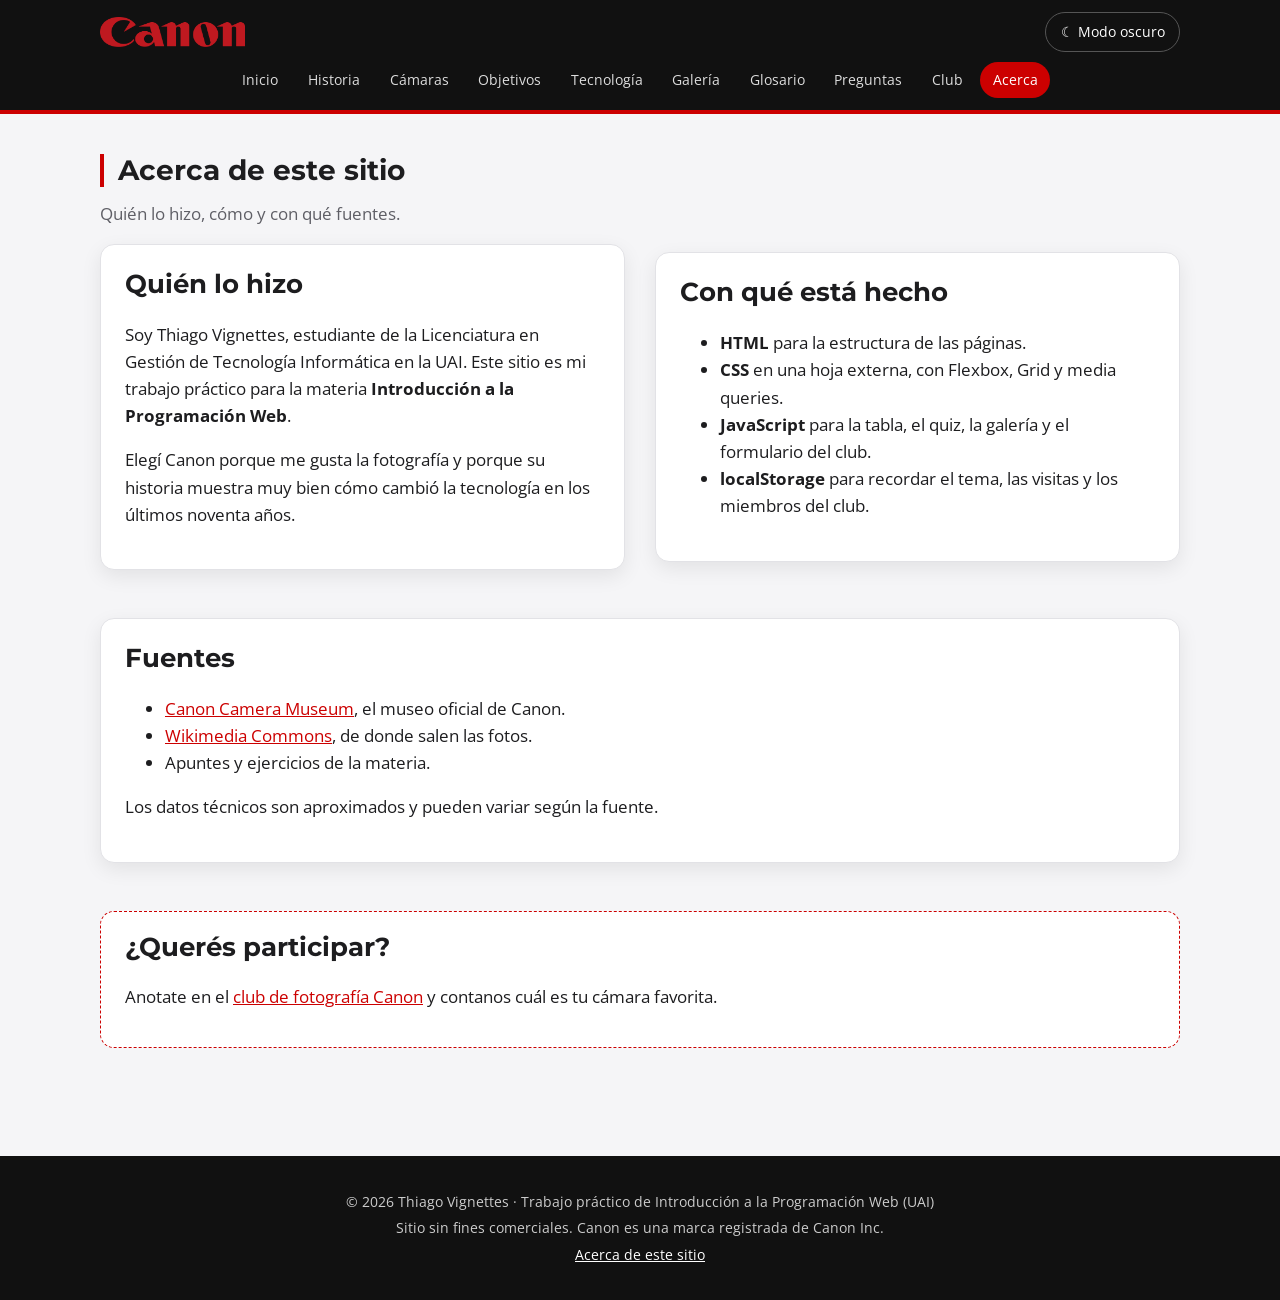
==== HTML/acerca.html @ 0d323bdb "Aplicar los considerandos: 10 páginas, metadatos, favicon y accesibilidad Co-Authored-By: Claude Opu" ====
<!DOCTYPE html>
<html lang="es">
<head>
    <!-- Metadatos -->
    <meta charset="UTF-8">
    <meta name="viewport" content="width=device-width, initial-scale=1.0">
    <meta name="author" content="Thiago Vignettes">
    <meta name="description" content="Quién hizo este sitio, con qué tecnologías y de dónde salió la información.">
    <meta name="keywords" content="Canon, cámaras, fotografía, EOS, historia de Canon, réflex, mirrorless">
    <meta name="robots" content="index, follow">
    <meta name="googlebot" content="index, follow">
    <meta http-equiv="X-UA-Compatible" content="IE=edge">
    <meta name="rating" content="general">
    <meta name="application-name" content="Canon, historia de una marca">
    <meta name="theme-color" content="#cc0000">
    <meta property="og:title" content="Canon — Acerca de este sitio">
    <meta property="og:description" content="Quién hizo este sitio, con qué tecnologías y de dónde salió la información.">
    <meta property="og:image" content="https://thiagovignettes.github.io/Canon/img/kwanon.jpg">
    <meta property="og:url" content="https://thiagovignettes.github.io/Canon/HTML/acerca.html">
    <meta name="twitter:card" content="summary_large_image">
    <meta name="twitter:title" content="Canon — Acerca de este sitio">
    <meta name="twitter:description" content="Quién hizo este sitio, con qué tecnologías y de dónde salió la información.">
    <meta name="twitter:image" content="https://thiagovignettes.github.io/Canon/img/kwanon.jpg">
    <title>Canon — Acerca de este sitio</title>
    <link rel="icon" type="image/png" href="../img/favicon.png">
    <link rel="preconnect" href="https://fonts.googleapis.com">
    <link rel="preconnect" href="https://fonts.gstatic.com" crossorigin>
    <link rel="stylesheet" href="https://fonts.googleapis.com/css2?family=Montserrat:wght@600;800&amp;family=Open+Sans:wght@400;600;700&amp;display=swap">
    <link rel="stylesheet" href="../CSS/estilos.min.css">
    <script src="../JS/comun.js" defer></script>
</head>
<body>

    <a class="saltar" href="#contenido" title="Saltar al contenido principal">Saltar al contenido</a>

    <!-- Encabezado y menú -->
    <header id="encabezado">
        <div class="barra">
            <a class="marca" href="../index.html" title="Ir a la página de inicio"><img src="../img/logo-canon.png" alt="Logo de Canon" width="150" height="32"></a>
            <button id="btn-tema" type="button">☾ Modo oscuro</button>
            <nav aria-label="Menú principal">
                <a href="../index.html" title="Ir a la página de inicio">Inicio</a>
                <a href="historia.html" title="Línea de tiempo de Canon">Historia</a>
                <a href="camaras.html" title="Tabla de cámaras emblemáticas">Cámaras</a>
                <a href="objetivos.html" title="Monturas y objetivos de Canon">Objetivos</a>
                <a href="tecnologia.html" title="Tecnologías que desarrolló Canon">Tecnología</a>
                <a href="galeria.html" title="Fotos, gráficos y video">Galería</a>
                <a href="glosario.html" title="Términos de fotografía">Glosario</a>
                <a href="preguntas-frecuentes.html" title="Preguntas frecuentes">Preguntas</a>
                <a href="club.html" title="Anotate en el club de fotografía">Club</a>
                <a class="activo" aria-current="page" href="acerca.html" title="Quién hizo este sitio">Acerca</a>
            </nav>
        </div>
    </header>

    <!-- Contenido -->
    <main id="contenido">
        <h1 class="titulo-seccion">Acerca de este sitio</h1>
        <p class="subtitulo">Quién lo hizo, cómo y con qué fuentes.</p>

        <div class="dos-columnas bloque">
            <article class="tarjeta">
                <h2>Quién lo hizo</h2>
                <p>
                    Soy Thiago Vignettes, estudiante de la Licenciatura en Gestión de Tecnología
                    Informática en la UAI. Este sitio es mi trabajo práctico para la materia
                    <strong>Introducción a la Programación Web</strong>.
                </p>
                <p>
                    Elegí Canon porque me gusta la fotografía y porque su historia muestra muy
                    bien cómo cambió la tecnología en los últimos noventa años.
                </p>
            </article>

            <article class="tarjeta">
                <h2>Con qué está hecho</h2>
                <ul>
                    <li><strong>HTML</strong> para la estructura de las páginas.</li>
                    <li><strong>CSS</strong> en una hoja externa, con Flexbox, Grid y media queries.</li>
                    <li><strong>JavaScript</strong> para la tabla, el quiz, la galería y el formulario del club.</li>
                    <li><strong>localStorage</strong> para recordar el tema, las visitas y los miembros del club.</li>
                </ul>
            </article>
        </div>

        <section class="tarjeta">
            <h2>Fuentes</h2>
            <ul>
                <li><a href="https://global.canon/en/c-museum/" target="_blank" rel="noopener" title="Museo oficial de cámaras Canon (se abre en otra pestaña)">Canon Camera Museum</a>, el museo oficial de Canon.</li>
                <li><a href="https://commons.wikimedia.org/" target="_blank" rel="noopener" title="Banco de imágenes libres (se abre en otra pestaña)">Wikimedia Commons</a>, de donde salen las fotos.</li>
                <li>Apuntes y ejercicios de la materia.</li>
            </ul>
            <p>Los datos técnicos son aproximados y pueden variar según la fuente.</p>
        </section>

        <section class="dato">
            <h2>¿Querés participar?</h2>
            <p>Anotate en el <a href="club.html" title="Club de fotografía">club de fotografía Canon</a> y contanos cuál es tu cámara favorita.</p>
        </section>
    </main>

    <!-- Pie de página -->
    <footer>
        <p>© 2026 Thiago Vignettes · Trabajo práctico de Introducción a la Programación Web (UAI)</p>
        <p>Sitio sin fines comerciales. Canon es una marca registrada de Canon Inc.</p>
        <p><a href="acerca.html" title="Quién hizo este sitio y fuentes usadas">Acerca de este sitio</a></p>
    </footer>

</body>
</html>
---- CSS/estilos.min.css ----
:root{--rojo:#cc0000;--rojo-oscuro:#9e0000;--tinta:#1d1d1f;--gris:#5f5f66;--linea:#e2e2e6;--fondo:#f5f5f7;--tarjeta:#ffffff;--sombra:0 0.4rem 1.25rem rgba(0,0,0,0.08);--radio:0.875rem}body.oscuro{--tinta:#f2f2f2;--gris:#b4b4ba;--linea:#34343a;--fondo:#121214;--tarjeta:#1e1e22;--sombra:0 0.4rem 1.25rem rgba(0,0,0,0.45)}*{box-sizing:border-box}html{scroll-behavior:smooth}body{margin:0;font-family:"Open Sans",Arial,sans-serif;font-size:1.0625rem;line-height:1.6;color:var(--tinta);background-color:var(--fondo);transition:background-color 0.4s ease,color 0.4s ease}h1,h2,h3{margin-top:0;font-family:"Montserrat",Arial,sans-serif;line-height:1.2}a{color:var(--rojo)}body.oscuro a{color:#ff6b6b}img{max-width:100%}:focus-visible{outline:0.19rem solid #1a73e8;outline-offset:0.15rem}.saltar{position:absolute;left:1rem;top:-4rem;z-index:100;padding:0.6rem 1rem;border-radius:0.5rem;background-color:#ffffff;color:#111111;font-weight:700}.saltar:focus{top:1rem}#encabezado{position:sticky;top:0;z-index:10;background-color:#111111;border-bottom:0.25rem solid var(--rojo)}.barra{display:flex;align-items:center;justify-content:space-between;flex-wrap:wrap;gap:0.6rem;max-width:70rem;margin:0 auto;padding:0.75rem 1.25rem}.marca img{display:block;width:auto;height:1.9rem}nav{display:flex;flex-wrap:wrap;justify-content:center;gap:0.25rem;width:100%;order:3}nav a{padding:0.4rem 0.8rem;border-radius:1.25rem;text-decoration:none;font-size:0.9rem;transition:background-color 0.2s ease,color 0.2s ease}#encabezado nav a{color:#dddddd}#encabezado nav a:hover{background-color:#2a2a2a;color:#ffffff}#encabezado nav a.activo{background-color:var(--rojo);color:#ffffff}#btn-tema{padding:0.5rem 0.9rem;border:1px solid #555555;border-radius:1.25rem;background-color:transparent;color:#ffffff;font:inherit;font-size:0.875rem;cursor:pointer;transition:background-color 0.2s ease}#btn-tema:hover{background-color:#2a2a2a}.portada{padding:5rem 1.25rem 4.4rem;text-align:center;color:#ffffff;background-color:#111111;background-image:linear-gradient(135deg,rgba(204,0,0,0.9),rgba(17,17,17,0.95))}.portada h1{margin-bottom:0.6rem;font-size:3.4rem}.portada p{max-width:40rem;margin:0 auto;color:#ffffff;font-size:1.25rem}.portada .saludo{display:inline-block;margin-top:1.5rem;padding:0.4rem 1rem;border-radius:1.25rem;background-color:rgba(0,0,0,0.35);font-size:0.95rem}main{max-width:70rem;margin:0 auto;padding:2.5rem 1.25rem 3.75rem}main.inicio{max-width:none;padding:0}.envoltura{max-width:70rem;margin:0 auto;padding:2.5rem 1.25rem 3.75rem}section,.bloque{margin-bottom:3rem}kbd{padding:0.1rem 0.4rem;border:1px solid var(--linea);border-radius:0.3rem;background-color:var(--tarjeta);font-family:Consolas,monospace;font-size:0.85rem}.titulo-seccion{padding-left:0.9rem;border-left:0.3rem solid var(--rojo);font-size:1.75rem}.subtitulo{margin-top:-0.4rem;color:var(--gris)}.tarjeta{padding:1.5rem;border:1px solid var(--linea);border-radius:var(--radio);background-color:var(--tarjeta);box-shadow:var(--sombra);transition:transform 0.25s ease,box-shadow 0.25s ease}.grilla{display:grid;grid-template-columns:repeat(3,1fr);gap:1.5rem}.grilla .tarjeta:hover{transform:translateY(-0.4rem);box-shadow:0 0.9rem 1.9rem rgba(204,0,0,0.18)}.etiqueta-anio{display:inline-block;margin-bottom:0.5rem;padding:0.1rem 0.75rem;border-radius:1.25rem;background-color:var(--rojo);color:#ffffff;font-size:0.875rem;font-weight:700}blockquote{margin:1.9rem 0;padding:1.25rem 1.6rem;border-left:0.3rem solid var(--rojo);border-radius:0 var(--radio) var(--radio) 0;background-color:var(--tarjeta);box-shadow:var(--sombra);font-size:1.25rem;font-style:italic}.dato{padding:1.25rem 1.5rem;border:1px dashed var(--rojo);border-radius:var(--radio);background-color:var(--tarjeta)}abbr{text-decoration:underline dotted;cursor:help}.dos-columnas{display:grid;grid-template-columns:1fr 1fr;gap:1.9rem;align-items:center}figure{margin:0}figure img{display:block;width:100%;height:auto;border-radius:0.75rem;background-color:#ffffff;object-fit:cover}figcaption{margin-top:0.5rem;color:var(--gris);font-size:0.875rem;text-align:center}.linea-tiempo{list-style:none;margin:0;padding:0;border-left:0.19rem solid var(--rojo)}.linea-tiempo li{position:relative;margin:0 0 1rem 1.5rem;border-radius:0.75rem;background-color:var(--tarjeta);box-shadow:var(--sombra)}.linea-tiempo li::before{content:"";position:absolute;left:-2.05rem;top:1.15rem;width:0.875rem;height:0.875rem;border:0.19rem solid var(--rojo);border-radius:50%;background-color:var(--fondo)}.linea-tiempo li.abierto::before{background-color:var(--rojo)}.boton-evento{display:block;width:100%;padding:0.9rem 1.1rem;border:none;border-radius:0.75rem;background-color:transparent;color:var(--tinta);font:inherit;text-align:left;cursor:pointer;transition:background-color 0.2s ease}.boton-evento:hover{background-color:var(--linea)}.linea-tiempo .detalle{display:none;margin:0;padding:0 1.1rem 0.9rem;color:var(--gris)}.linea-tiempo li.abierto .detalle{display:block}dl{margin:0}dt{margin-top:0.9rem;color:var(--rojo);font-weight:700}body.oscuro dt{color:#ff6b6b}dd{margin-left:0;padding-bottom:0.6rem;border-bottom:1px solid var(--linea)}.controles{display:flex;flex-wrap:wrap;gap:0.9rem;align-items:flex-end;margin-bottom:1.1rem}.controles div{flex:1;min-width:12.5rem}label{display:block;margin-bottom:0.4rem;font-size:0.95rem;font-weight:600}input,select,textarea{width:100%;padding:0.6rem 0.75rem;border:1px solid #8a8a92;border-radius:0.5rem;background-color:var(--tarjeta);color:var(--tinta);font:inherit;transition:border-color 0.2s ease,box-shadow 0.2s ease}input[type="checkbox"]{width:1.1rem;height:1.1rem;margin:0 0.5rem 0 0}.campo-activo{border-color:var(--rojo);box-shadow:0 0 0 0.19rem rgba(204,0,0,0.18)}.campo-error{border-color:#d93025;background-color:#fdecea;color:#1d1d1f}.boton{padding:0.7rem 1.25rem;border:none;border-radius:0.5rem;background-color:var(--rojo);color:#ffffff;font:inherit;font-weight:600;cursor:pointer;transition:background-color 0.2s ease,transform 0.1s ease}.boton:hover{background-color:var(--rojo-oscuro)}.boton:active{transform:scale(0.97)}.boton.secundario{background-color:#555555}.boton.secundario:hover{background-color:#333333}.formulario{display:grid;grid-template-columns:1fr 1fr;gap:1.1rem}.formulario .completo{grid-column:1 / 3}.contador{margin:0.25rem 0 0;color:var(--gris);font-size:0.8rem}.acepto{display:flex;align-items:center;font-weight:400}.botones{display:flex;flex-wrap:wrap;gap:0.6rem}#mensaje{min-height:1.6rem;margin:1rem 0 0;font-weight:600}.error{color:#c5221f}.ok{color:#137333}body.oscuro .error{color:#ff8a80}body.oscuro .ok{color:#81c995}.tabla-contenedor{overflow-x:auto;border-radius:var(--radio);box-shadow:var(--sombra)}table{width:100%;border-collapse:collapse;background-color:var(--tarjeta)}caption{padding:0.9rem;font-size:1.25rem;font-weight:700;text-align:left}th,td{padding:0.75rem 0.9rem;border-bottom:1px solid var(--linea);text-align:left}thead th{background-color:var(--rojo);color:#ffffff;font-size:0.95rem}tfoot td{color:var(--gris);font-size:0.875rem}.boton-orden{padding:0;border:none;background-color:transparent;color:#ffffff;font:inherit;font-weight:700;text-decoration:underline;cursor:pointer}tbody tr:nth-child(even){background-color:rgba(127,127,127,0.06)}#cuerpo-tabla tr{cursor:pointer;transition:background-color 0.15s ease}tbody tr.resaltada{background-color:rgba(204,0,0,0.12)}.info{color:var(--gris);font-size:0.95rem}#ficha{display:none;margin-top:1.25rem;border-left:0.3rem solid var(--rojo)}#ficha.visible{display:block}.borrar{padding:0.4rem 0.75rem;border:none;border-radius:0.4rem;background-color:#555555;color:#ffffff;font:inherit;font-size:0.875rem;cursor:pointer}.borrar:hover{background-color:#c5221f}.grafico{display:block;width:100%;max-width:32rem;height:auto;margin:0 auto}.grafico text{fill:var(--tinta);font-family:"Open Sans",Arial,sans-serif}.grafico .texto-claro{fill:#ffffff}.video{position:relative;max-width:50rem;margin:0 auto;padding-top:56.25%;border-radius:var(--radio);overflow:hidden;box-shadow:var(--sombra)}.video iframe{position:absolute;top:0;left:0;width:100%;height:100%;border:0}.galeria{display:grid;grid-template-columns:repeat(2,1fr);gap:1.5rem}.foto{padding:0.6rem;border-radius:var(--radio);background-color:var(--tarjeta);box-shadow:var(--sombra);transition:transform 0.25s ease}.foto.destacada{transform:scale(1.03)}.abrir-foto{display:block;width:100%;padding:0;border:none;border-radius:0.75rem;background-color:transparent;cursor:zoom-in}.foto img{height:16rem}#visor{display:none;position:fixed;inset:0;z-index:50;align-items:center;justify-content:center;padding:1.25rem;background-color:rgba(0,0,0,0.88);cursor:zoom-out}#visor.visible{display:flex}#visor-caja{max-width:56rem;text-align:center;cursor:default}#visor-img{max-height:75vh;border-radius:0.6rem}#visor-texto{margin:0.75rem 0 0.25rem;color:#ffffff;font-size:1.1rem}.ayuda{color:#bbbbbb;font-size:0.875rem}.creditos{color:var(--gris);font-size:0.85rem}.creditos ul{margin:0.4rem 0 0;padding-left:1.1rem}.pregunta{margin-bottom:1.1rem}.pregunta h3{font-size:1.1rem}.opcion{display:block;width:100%;margin:0.5rem 0;padding:0.6rem 0.9rem;border:0.125rem solid var(--linea);border-radius:0.5rem;background-color:var(--fondo);color:var(--tinta);font:inherit;text-align:left;cursor:pointer;transition:border-color 0.2s ease}.opcion:hover{border-color:var(--rojo)}.opcion:disabled{cursor:default}.opcion.correcta{border-color:#137333;background-color:#137333;color:#ffffff}.opcion.incorrecta{border-color:#c5221f;background-color:#c5221f;color:#ffffff}.marcador{margin-bottom:1.25rem;padding:0.6rem 1rem;border-radius:0.6rem;background-color:var(--tarjeta);box-shadow:var(--sombra);font-weight:700}.faq article{margin-bottom:1rem}.faq h2{font-size:1.15rem}footer{padding:1.9rem 1.25rem;text-align:center;color:#cccccc;background-color:#111111;font-size:0.875rem}footer p{margin:0.25rem 0}footer a,body.oscuro footer a{color:#ffffff}@media (max-width:47.5rem){.portada h1{font-size:2.4rem}.grilla,.dos-columnas,.galeria,.formulario{grid-template-columns:1fr}.formulario .completo{grid-column:auto}#encabezado{position:static}}@media (prefers-reduced-motion:reduce){*{transition:none;scroll-behavior:auto}}
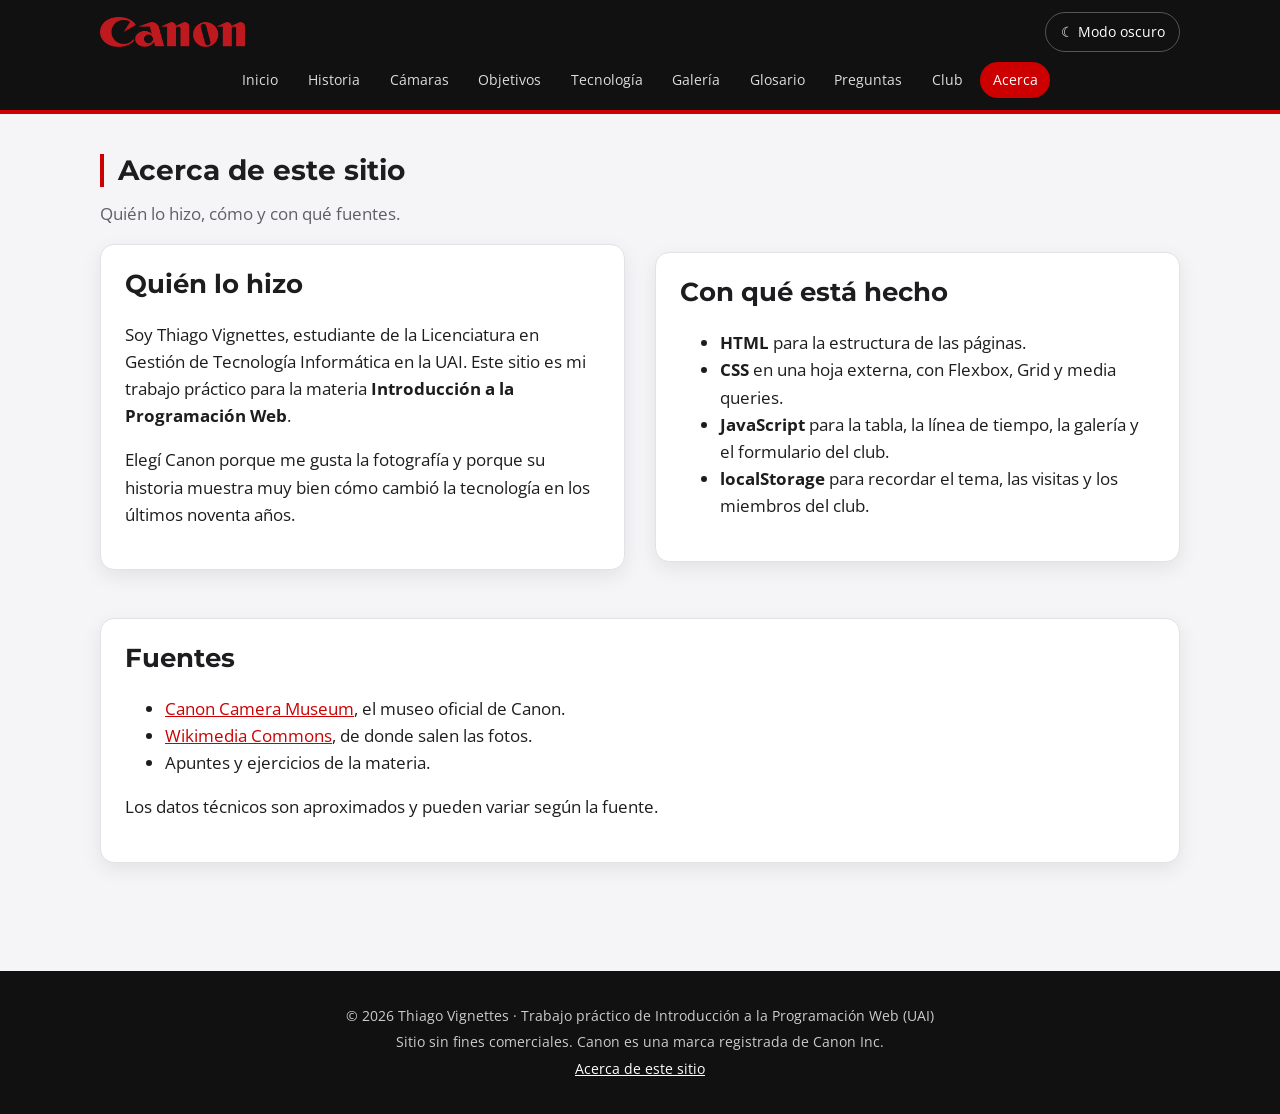
==== commit ffc8fed8: "Sacar el quiz, simplificar el contador de visitas y el recuadro de Acerca Co-Authored-By: Claude Opu" ====
--- a/HTML/acerca.html
+++ b/HTML/acerca.html
@@ -77,7 +77,7 @@
                 <ul>
                     <li><strong>HTML</strong> para la estructura de las páginas.</li>
                     <li><strong>CSS</strong> en una hoja externa, con Flexbox, Grid y media queries.</li>
-                    <li><strong>JavaScript</strong> para la tabla, el quiz, la galería y el formulario del club.</li>
+                    <li><strong>JavaScript</strong> para la tabla, la línea de tiempo, la galería y el formulario del club.</li>
                     <li><strong>localStorage</strong> para recordar el tema, las visitas y los miembros del club.</li>
                 </ul>
             </article>
@@ -92,11 +92,6 @@
             </ul>
             <p>Los datos técnicos son aproximados y pueden variar según la fuente.</p>
         </section>
-
-        <section class="dato">
-            <h2>¿Querés participar?</h2>
-            <p>Anotate en el <a href="club.html" title="Club de fotografía">club de fotografía Canon</a> y contanos cuál es tu cámara favorita.</p>
-        </section>
     </main>
 
     <!-- Pie de página -->
--- a/CSS/estilos.min.css
+++ b/CSS/estilos.min.css
@@ -1 +1 @@
-:root{--rojo:#cc0000;--rojo-oscuro:#9e0000;--tinta:#1d1d1f;--gris:#5f5f66;--linea:#e2e2e6;--fondo:#f5f5f7;--tarjeta:#ffffff;--sombra:0 0.4rem 1.25rem rgba(0,0,0,0.08);--radio:0.875rem}body.oscuro{--tinta:#f2f2f2;--gris:#b4b4ba;--linea:#34343a;--fondo:#121214;--tarjeta:#1e1e22;--sombra:0 0.4rem 1.25rem rgba(0,0,0,0.45)}*{box-sizing:border-box}html{scroll-behavior:smooth}body{margin:0;font-family:"Open Sans",Arial,sans-serif;font-size:1.0625rem;line-height:1.6;color:var(--tinta);background-color:var(--fondo);transition:background-color 0.4s ease,color 0.4s ease}h1,h2,h3{margin-top:0;font-family:"Montserrat",Arial,sans-serif;line-height:1.2}a{color:var(--rojo)}body.oscuro a{color:#ff6b6b}img{max-width:100%}:focus-visible{outline:0.19rem solid #1a73e8;outline-offset:0.15rem}.saltar{position:absolute;left:1rem;top:-4rem;z-index:100;padding:0.6rem 1rem;border-radius:0.5rem;background-color:#ffffff;color:#111111;font-weight:700}.saltar:focus{top:1rem}#encabezado{position:sticky;top:0;z-index:10;background-color:#111111;border-bottom:0.25rem solid var(--rojo)}.barra{display:flex;align-items:center;justify-content:space-between;flex-wrap:wrap;gap:0.6rem;max-width:70rem;margin:0 auto;padding:0.75rem 1.25rem}.marca img{display:block;width:auto;height:1.9rem}nav{display:flex;flex-wrap:wrap;justify-content:center;gap:0.25rem;width:100%;order:3}nav a{padding:0.4rem 0.8rem;border-radius:1.25rem;text-decoration:none;font-size:0.9rem;transition:background-color 0.2s ease,color 0.2s ease}#encabezado nav a{color:#dddddd}#encabezado nav a:hover{background-color:#2a2a2a;color:#ffffff}#encabezado nav a.activo{background-color:var(--rojo);color:#ffffff}#btn-tema{padding:0.5rem 0.9rem;border:1px solid #555555;border-radius:1.25rem;background-color:transparent;color:#ffffff;font:inherit;font-size:0.875rem;cursor:pointer;transition:background-color 0.2s ease}#btn-tema:hover{background-color:#2a2a2a}.portada{padding:5rem 1.25rem 4.4rem;text-align:center;color:#ffffff;background-color:#111111;background-image:linear-gradient(135deg,rgba(204,0,0,0.9),rgba(17,17,17,0.95))}.portada h1{margin-bottom:0.6rem;font-size:3.4rem}.portada p{max-width:40rem;margin:0 auto;color:#ffffff;font-size:1.25rem}.portada .saludo{display:inline-block;margin-top:1.5rem;padding:0.4rem 1rem;border-radius:1.25rem;background-color:rgba(0,0,0,0.35);font-size:0.95rem}main{max-width:70rem;margin:0 auto;padding:2.5rem 1.25rem 3.75rem}main.inicio{max-width:none;padding:0}.envoltura{max-width:70rem;margin:0 auto;padding:2.5rem 1.25rem 3.75rem}section,.bloque{margin-bottom:3rem}kbd{padding:0.1rem 0.4rem;border:1px solid var(--linea);border-radius:0.3rem;background-color:var(--tarjeta);font-family:Consolas,monospace;font-size:0.85rem}.titulo-seccion{padding-left:0.9rem;border-left:0.3rem solid var(--rojo);font-size:1.75rem}.subtitulo{margin-top:-0.4rem;color:var(--gris)}.tarjeta{padding:1.5rem;border:1px solid var(--linea);border-radius:var(--radio);background-color:var(--tarjeta);box-shadow:var(--sombra);transition:transform 0.25s ease,box-shadow 0.25s ease}.grilla{display:grid;grid-template-columns:repeat(3,1fr);gap:1.5rem}.grilla .tarjeta:hover{transform:translateY(-0.4rem);box-shadow:0 0.9rem 1.9rem rgba(204,0,0,0.18)}.etiqueta-anio{display:inline-block;margin-bottom:0.5rem;padding:0.1rem 0.75rem;border-radius:1.25rem;background-color:var(--rojo);color:#ffffff;font-size:0.875rem;font-weight:700}blockquote{margin:1.9rem 0;padding:1.25rem 1.6rem;border-left:0.3rem solid var(--rojo);border-radius:0 var(--radio) var(--radio) 0;background-color:var(--tarjeta);box-shadow:var(--sombra);font-size:1.25rem;font-style:italic}.dato{padding:1.25rem 1.5rem;border:1px dashed var(--rojo);border-radius:var(--radio);background-color:var(--tarjeta)}abbr{text-decoration:underline dotted;cursor:help}.dos-columnas{display:grid;grid-template-columns:1fr 1fr;gap:1.9rem;align-items:center}figure{margin:0}figure img{display:block;width:100%;height:auto;border-radius:0.75rem;background-color:#ffffff;object-fit:cover}figcaption{margin-top:0.5rem;color:var(--gris);font-size:0.875rem;text-align:center}.linea-tiempo{list-style:none;margin:0;padding:0;border-left:0.19rem solid var(--rojo)}.linea-tiempo li{position:relative;margin:0 0 1rem 1.5rem;border-radius:0.75rem;background-color:var(--tarjeta);box-shadow:var(--sombra)}.linea-tiempo li::before{content:"";position:absolute;left:-2.05rem;top:1.15rem;width:0.875rem;height:0.875rem;border:0.19rem solid var(--rojo);border-radius:50%;background-color:var(--fondo)}.linea-tiempo li.abierto::before{background-color:var(--rojo)}.boton-evento{display:block;width:100%;padding:0.9rem 1.1rem;border:none;border-radius:0.75rem;background-color:transparent;color:var(--tinta);font:inherit;text-align:left;cursor:pointer;transition:background-color 0.2s ease}.boton-evento:hover{background-color:var(--linea)}.linea-tiempo .detalle{display:none;margin:0;padding:0 1.1rem 0.9rem;color:var(--gris)}.linea-tiempo li.abierto .detalle{display:block}dl{margin:0}dt{margin-top:0.9rem;color:var(--rojo);font-weight:700}body.oscuro dt{color:#ff6b6b}dd{margin-left:0;padding-bottom:0.6rem;border-bottom:1px solid var(--linea)}.controles{display:flex;flex-wrap:wrap;gap:0.9rem;align-items:flex-end;margin-bottom:1.1rem}.controles div{flex:1;min-width:12.5rem}label{display:block;margin-bottom:0.4rem;font-size:0.95rem;font-weight:600}input,select,textarea{width:100%;padding:0.6rem 0.75rem;border:1px solid #8a8a92;border-radius:0.5rem;background-color:var(--tarjeta);color:var(--tinta);font:inherit;transition:border-color 0.2s ease,box-shadow 0.2s ease}input[type="checkbox"]{width:1.1rem;height:1.1rem;margin:0 0.5rem 0 0}.campo-activo{border-color:var(--rojo);box-shadow:0 0 0 0.19rem rgba(204,0,0,0.18)}.campo-error{border-color:#d93025;background-color:#fdecea;color:#1d1d1f}.boton{padding:0.7rem 1.25rem;border:none;border-radius:0.5rem;background-color:var(--rojo);color:#ffffff;font:inherit;font-weight:600;cursor:pointer;transition:background-color 0.2s ease,transform 0.1s ease}.boton:hover{background-color:var(--rojo-oscuro)}.boton:active{transform:scale(0.97)}.boton.secundario{background-color:#555555}.boton.secundario:hover{background-color:#333333}.formulario{display:grid;grid-template-columns:1fr 1fr;gap:1.1rem}.formulario .completo{grid-column:1 / 3}.contador{margin:0.25rem 0 0;color:var(--gris);font-size:0.8rem}.acepto{display:flex;align-items:center;font-weight:400}.botones{display:flex;flex-wrap:wrap;gap:0.6rem}#mensaje{min-height:1.6rem;margin:1rem 0 0;font-weight:600}.error{color:#c5221f}.ok{color:#137333}body.oscuro .error{color:#ff8a80}body.oscuro .ok{color:#81c995}.tabla-contenedor{overflow-x:auto;border-radius:var(--radio);box-shadow:var(--sombra)}table{width:100%;border-collapse:collapse;background-color:var(--tarjeta)}caption{padding:0.9rem;font-size:1.25rem;font-weight:700;text-align:left}th,td{padding:0.75rem 0.9rem;border-bottom:1px solid var(--linea);text-align:left}thead th{background-color:var(--rojo);color:#ffffff;font-size:0.95rem}tfoot td{color:var(--gris);font-size:0.875rem}.boton-orden{padding:0;border:none;background-color:transparent;color:#ffffff;font:inherit;font-weight:700;text-decoration:underline;cursor:pointer}tbody tr:nth-child(even){background-color:rgba(127,127,127,0.06)}#cuerpo-tabla tr{cursor:pointer;transition:background-color 0.15s ease}tbody tr.resaltada{background-color:rgba(204,0,0,0.12)}.info{color:var(--gris);font-size:0.95rem}#ficha{display:none;margin-top:1.25rem;border-left:0.3rem solid var(--rojo)}#ficha.visible{display:block}.borrar{padding:0.4rem 0.75rem;border:none;border-radius:0.4rem;background-color:#555555;color:#ffffff;font:inherit;font-size:0.875rem;cursor:pointer}.borrar:hover{background-color:#c5221f}.grafico{display:block;width:100%;max-width:32rem;height:auto;margin:0 auto}.grafico text{fill:var(--tinta);font-family:"Open Sans",Arial,sans-serif}.grafico .texto-claro{fill:#ffffff}.video{position:relative;max-width:50rem;margin:0 auto;padding-top:56.25%;border-radius:var(--radio);overflow:hidden;box-shadow:var(--sombra)}.video iframe{position:absolute;top:0;left:0;width:100%;height:100%;border:0}.galeria{display:grid;grid-template-columns:repeat(2,1fr);gap:1.5rem}.foto{padding:0.6rem;border-radius:var(--radio);background-color:var(--tarjeta);box-shadow:var(--sombra);transition:transform 0.25s ease}.foto.destacada{transform:scale(1.03)}.abrir-foto{display:block;width:100%;padding:0;border:none;border-radius:0.75rem;background-color:transparent;cursor:zoom-in}.foto img{height:16rem}#visor{display:none;position:fixed;inset:0;z-index:50;align-items:center;justify-content:center;padding:1.25rem;background-color:rgba(0,0,0,0.88);cursor:zoom-out}#visor.visible{display:flex}#visor-caja{max-width:56rem;text-align:center;cursor:default}#visor-img{max-height:75vh;border-radius:0.6rem}#visor-texto{margin:0.75rem 0 0.25rem;color:#ffffff;font-size:1.1rem}.ayuda{color:#bbbbbb;font-size:0.875rem}.creditos{color:var(--gris);font-size:0.85rem}.creditos ul{margin:0.4rem 0 0;padding-left:1.1rem}.pregunta{margin-bottom:1.1rem}.pregunta h3{font-size:1.1rem}.opcion{display:block;width:100%;margin:0.5rem 0;padding:0.6rem 0.9rem;border:0.125rem solid var(--linea);border-radius:0.5rem;background-color:var(--fondo);color:var(--tinta);font:inherit;text-align:left;cursor:pointer;transition:border-color 0.2s ease}.opcion:hover{border-color:var(--rojo)}.opcion:disabled{cursor:default}.opcion.correcta{border-color:#137333;background-color:#137333;color:#ffffff}.opcion.incorrecta{border-color:#c5221f;background-color:#c5221f;color:#ffffff}.marcador{margin-bottom:1.25rem;padding:0.6rem 1rem;border-radius:0.6rem;background-color:var(--tarjeta);box-shadow:var(--sombra);font-weight:700}.faq article{margin-bottom:1rem}.faq h2{font-size:1.15rem}footer{padding:1.9rem 1.25rem;text-align:center;color:#cccccc;background-color:#111111;font-size:0.875rem}footer p{margin:0.25rem 0}footer a,body.oscuro footer a{color:#ffffff}@media (max-width:47.5rem){.portada h1{font-size:2.4rem}.grilla,.dos-columnas,.galeria,.formulario{grid-template-columns:1fr}.formulario .completo{grid-column:auto}#encabezado{position:static}}@media (prefers-reduced-motion:reduce){*{transition:none;scroll-behavior:auto}}
+:root{--rojo:#cc0000;--rojo-oscuro:#9e0000;--tinta:#1d1d1f;--gris:#5f5f66;--linea:#e2e2e6;--fondo:#f5f5f7;--tarjeta:#ffffff;--sombra:0 0.4rem 1.25rem rgba(0,0,0,0.08);--radio:0.875rem}body.oscuro{--tinta:#f2f2f2;--gris:#b4b4ba;--linea:#34343a;--fondo:#121214;--tarjeta:#1e1e22;--sombra:0 0.4rem 1.25rem rgba(0,0,0,0.45)}*{box-sizing:border-box}html{scroll-behavior:smooth}body{margin:0;font-family:"Open Sans",Arial,sans-serif;font-size:1.0625rem;line-height:1.6;color:var(--tinta);background-color:var(--fondo);transition:background-color 0.4s ease,color 0.4s ease}h1,h2,h3{margin-top:0;font-family:"Montserrat",Arial,sans-serif;line-height:1.2}a{color:var(--rojo)}body.oscuro a{color:#ff6b6b}img{max-width:100%}:focus-visible{outline:0.19rem solid #1a73e8;outline-offset:0.15rem}.saltar{position:absolute;left:1rem;top:-4rem;z-index:100;padding:0.6rem 1rem;border-radius:0.5rem;background-color:#ffffff;color:#111111;font-weight:700}.saltar:focus{top:1rem}#encabezado{position:sticky;top:0;z-index:10;background-color:#111111;border-bottom:0.25rem solid var(--rojo)}.barra{display:flex;align-items:center;justify-content:space-between;flex-wrap:wrap;gap:0.6rem;max-width:70rem;margin:0 auto;padding:0.75rem 1.25rem}.marca img{display:block;width:auto;height:1.9rem}nav{display:flex;flex-wrap:wrap;justify-content:center;gap:0.25rem;width:100%;order:3}nav a{padding:0.4rem 0.8rem;border-radius:1.25rem;text-decoration:none;font-size:0.9rem;transition:background-color 0.2s ease,color 0.2s ease}#encabezado nav a{color:#dddddd}#encabezado nav a:hover{background-color:#2a2a2a;color:#ffffff}#encabezado nav a.activo{background-color:var(--rojo);color:#ffffff}#btn-tema{padding:0.5rem 0.9rem;border:1px solid #555555;border-radius:1.25rem;background-color:transparent;color:#ffffff;font:inherit;font-size:0.875rem;cursor:pointer;transition:background-color 0.2s ease}#btn-tema:hover{background-color:#2a2a2a}.portada{padding:5rem 1.25rem 4.4rem;text-align:center;color:#ffffff;background-color:#111111;background-image:linear-gradient(135deg,rgba(204,0,0,0.9),rgba(17,17,17,0.95))}.portada h1{margin-bottom:0.6rem;font-size:3.4rem}.portada p{max-width:40rem;margin:0 auto;color:#ffffff;font-size:1.25rem}.portada .saludo{display:inline-block;margin-top:1.5rem;padding:0.4rem 1rem;border-radius:1.25rem;background-color:rgba(0,0,0,0.35);font-size:0.95rem}main{max-width:70rem;margin:0 auto;padding:2.5rem 1.25rem 3.75rem}main.inicio{max-width:none;padding:0}.envoltura{max-width:70rem;margin:0 auto;padding:2.5rem 1.25rem 3.75rem}section,.bloque{margin-bottom:3rem}kbd{padding:0.1rem 0.4rem;border:1px solid var(--linea);border-radius:0.3rem;background-color:var(--tarjeta);font-family:Consolas,monospace;font-size:0.85rem}.titulo-seccion{padding-left:0.9rem;border-left:0.3rem solid var(--rojo);font-size:1.75rem}.subtitulo{margin-top:-0.4rem;color:var(--gris)}.tarjeta{padding:1.5rem;border:1px solid var(--linea);border-radius:var(--radio);background-color:var(--tarjeta);box-shadow:var(--sombra);transition:transform 0.25s ease,box-shadow 0.25s ease}.grilla{display:grid;grid-template-columns:repeat(3,1fr);gap:1.5rem}.grilla .tarjeta:hover{transform:translateY(-0.4rem);box-shadow:0 0.9rem 1.9rem rgba(204,0,0,0.18)}.etiqueta-anio{display:inline-block;margin-bottom:0.5rem;padding:0.1rem 0.75rem;border-radius:1.25rem;background-color:var(--rojo);color:#ffffff;font-size:0.875rem;font-weight:700}blockquote{margin:1.9rem 0;padding:1.25rem 1.6rem;border-left:0.3rem solid var(--rojo);border-radius:0 var(--radio) var(--radio) 0;background-color:var(--tarjeta);box-shadow:var(--sombra);font-size:1.25rem;font-style:italic}.dato{padding:1.25rem 1.5rem;border:1px dashed var(--rojo);border-radius:var(--radio);background-color:var(--tarjeta)}abbr{text-decoration:underline dotted;cursor:help}.dos-columnas{display:grid;grid-template-columns:1fr 1fr;gap:1.9rem;align-items:center}figure{margin:0}figure img{display:block;width:100%;height:auto;border-radius:0.75rem;background-color:#ffffff;object-fit:cover}figcaption{margin-top:0.5rem;color:var(--gris);font-size:0.875rem;text-align:center}.linea-tiempo{list-style:none;margin:0;padding:0;border-left:0.19rem solid var(--rojo)}.linea-tiempo li{position:relative;margin:0 0 1rem 1.5rem;border-radius:0.75rem;background-color:var(--tarjeta);box-shadow:var(--sombra)}.linea-tiempo li::before{content:"";position:absolute;left:-2.05rem;top:1.15rem;width:0.875rem;height:0.875rem;border:0.19rem solid var(--rojo);border-radius:50%;background-color:var(--fondo)}.linea-tiempo li.abierto::before{background-color:var(--rojo)}.boton-evento{display:block;width:100%;padding:0.9rem 1.1rem;border:none;border-radius:0.75rem;background-color:transparent;color:var(--tinta);font:inherit;text-align:left;cursor:pointer;transition:background-color 0.2s ease}.boton-evento:hover{background-color:var(--linea)}.linea-tiempo .detalle{display:none;margin:0;padding:0 1.1rem 0.9rem;color:var(--gris)}.linea-tiempo li.abierto .detalle{display:block}dl{margin:0}dt{margin-top:0.9rem;color:var(--rojo);font-weight:700}body.oscuro dt{color:#ff6b6b}dd{margin-left:0;padding-bottom:0.6rem;border-bottom:1px solid var(--linea)}.controles{display:flex;flex-wrap:wrap;gap:0.9rem;align-items:flex-end;margin-bottom:1.1rem}.controles div{flex:1;min-width:12.5rem}label{display:block;margin-bottom:0.4rem;font-size:0.95rem;font-weight:600}input,select,textarea{width:100%;padding:0.6rem 0.75rem;border:1px solid #8a8a92;border-radius:0.5rem;background-color:var(--tarjeta);color:var(--tinta);font:inherit;transition:border-color 0.2s ease,box-shadow 0.2s ease}input[type="checkbox"]{width:1.1rem;height:1.1rem;margin:0 0.5rem 0 0}.campo-activo{border-color:var(--rojo);box-shadow:0 0 0 0.19rem rgba(204,0,0,0.18)}.campo-error{border-color:#d93025;background-color:#fdecea;color:#1d1d1f}.boton{padding:0.7rem 1.25rem;border:none;border-radius:0.5rem;background-color:var(--rojo);color:#ffffff;font:inherit;font-weight:600;cursor:pointer;transition:background-color 0.2s ease,transform 0.1s ease}.boton:hover{background-color:var(--rojo-oscuro)}.boton:active{transform:scale(0.97)}.boton.secundario{background-color:#555555}.boton.secundario:hover{background-color:#333333}.formulario{display:grid;grid-template-columns:1fr 1fr;gap:1.1rem}.formulario .completo{grid-column:1 / 3}.contador{margin:0.25rem 0 0;color:var(--gris);font-size:0.8rem}.acepto{display:flex;align-items:center;font-weight:400}.botones{display:flex;flex-wrap:wrap;gap:0.6rem}#mensaje{min-height:1.6rem;margin:1rem 0 0;font-weight:600}.error{color:#c5221f}.ok{color:#137333}body.oscuro .error{color:#ff8a80}body.oscuro .ok{color:#81c995}.tabla-contenedor{overflow-x:auto;border-radius:var(--radio);box-shadow:var(--sombra)}table{width:100%;border-collapse:collapse;background-color:var(--tarjeta)}caption{padding:0.9rem;font-size:1.25rem;font-weight:700;text-align:left}th,td{padding:0.75rem 0.9rem;border-bottom:1px solid var(--linea);text-align:left}thead th{background-color:var(--rojo);color:#ffffff;font-size:0.95rem}tfoot td{color:var(--gris);font-size:0.875rem}.boton-orden{padding:0;border:none;background-color:transparent;color:#ffffff;font:inherit;font-weight:700;text-decoration:underline;cursor:pointer}tbody tr:nth-child(even){background-color:rgba(127,127,127,0.06)}#cuerpo-tabla tr{cursor:pointer;transition:background-color 0.15s ease}tbody tr.resaltada{background-color:rgba(204,0,0,0.12)}.info{color:var(--gris);font-size:0.95rem}#ficha{display:none;margin-top:1.25rem;border-left:0.3rem solid var(--rojo)}#ficha.visible{display:block}.borrar{padding:0.4rem 0.75rem;border:none;border-radius:0.4rem;background-color:#555555;color:#ffffff;font:inherit;font-size:0.875rem;cursor:pointer}.borrar:hover{background-color:#c5221f}.grafico{display:block;width:100%;max-width:32rem;height:auto;margin:0 auto}.grafico text{fill:var(--tinta);font-family:"Open Sans",Arial,sans-serif}.grafico .texto-claro{fill:#ffffff}.video{position:relative;max-width:50rem;margin:0 auto;padding-top:56.25%;border-radius:var(--radio);overflow:hidden;box-shadow:var(--sombra)}.video iframe{position:absolute;top:0;left:0;width:100%;height:100%;border:0}.galeria{display:grid;grid-template-columns:repeat(2,1fr);gap:1.5rem}.foto{padding:0.6rem;border-radius:var(--radio);background-color:var(--tarjeta);box-shadow:var(--sombra);transition:transform 0.25s ease}.foto.destacada{transform:scale(1.03)}.abrir-foto{display:block;width:100%;padding:0;border:none;border-radius:0.75rem;background-color:transparent;cursor:zoom-in}.foto img{height:16rem}#visor{display:none;position:fixed;inset:0;z-index:50;align-items:center;justify-content:center;padding:1.25rem;background-color:rgba(0,0,0,0.88);cursor:zoom-out}#visor.visible{display:flex}#visor-caja{max-width:56rem;text-align:center;cursor:default}#visor-img{max-height:75vh;border-radius:0.6rem}#visor-texto{margin:0.75rem 0 0.25rem;color:#ffffff;font-size:1.1rem}.ayuda{color:#bbbbbb;font-size:0.875rem}.creditos{color:var(--gris);font-size:0.85rem}.creditos ul{margin:0.4rem 0 0;padding-left:1.1rem}.faq article{margin-bottom:1rem}.faq h2{font-size:1.15rem}footer{padding:1.9rem 1.25rem;text-align:center;color:#cccccc;background-color:#111111;font-size:0.875rem}footer p{margin:0.25rem 0}footer a,body.oscuro footer a{color:#ffffff}@media (max-width:47.5rem){.portada h1{font-size:2.4rem}.grilla,.dos-columnas,.galeria,.formulario{grid-template-columns:1fr}.formulario .completo{grid-column:auto}#encabezado{position:static}}@media (prefers-reduced-motion:reduce){*{transition:none;scroll-behavior:auto}}
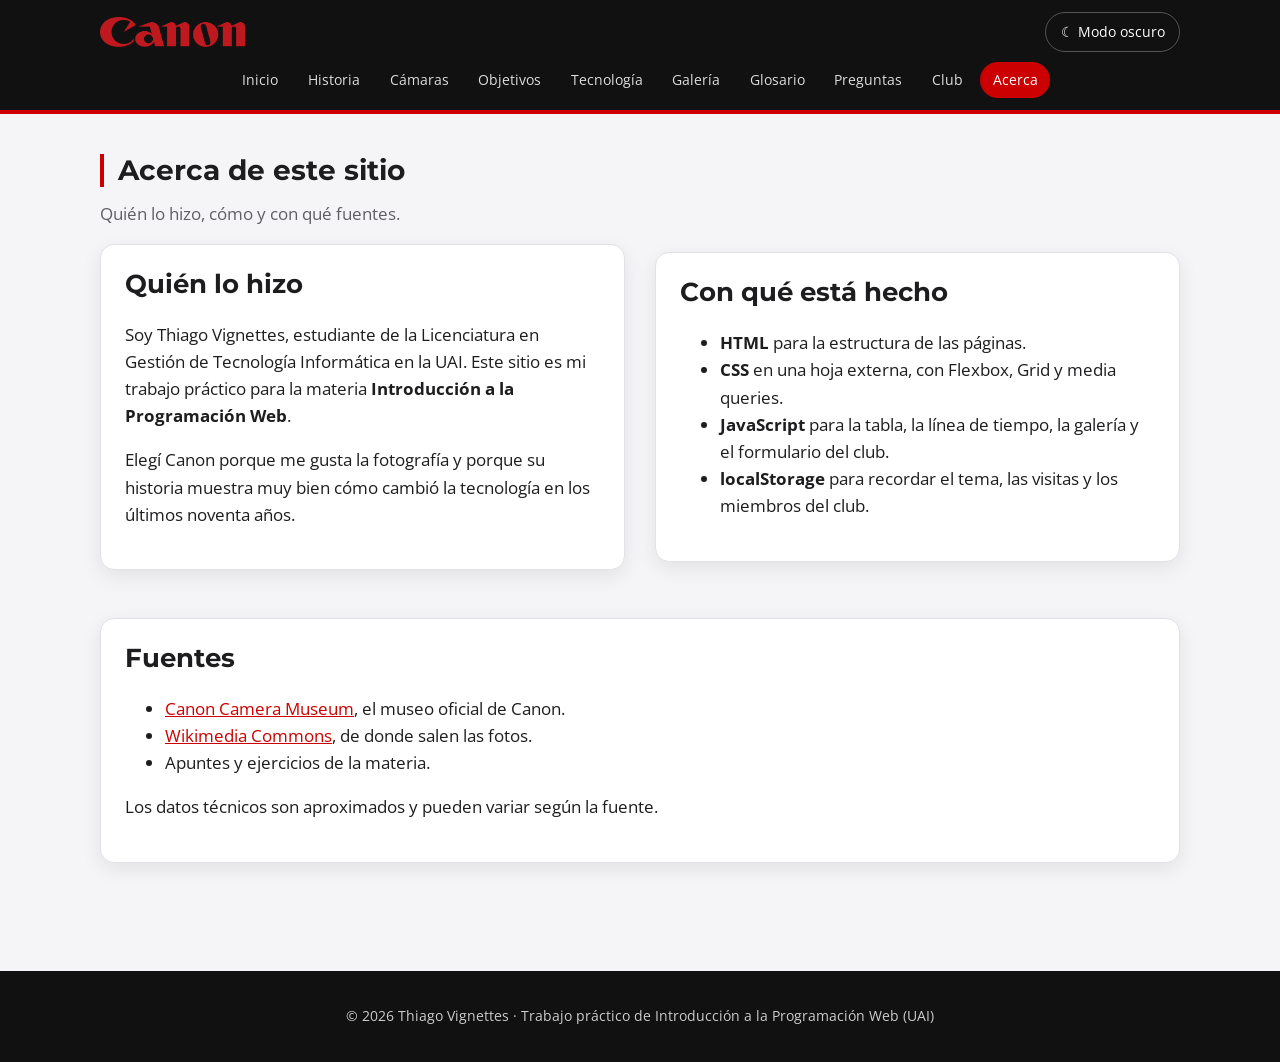
==== commit 2464c7c6: "Simplificar el pie de página Co-Authored-By: Claude Opus 5.5 <noreply@anthropic.com>" ====
--- a/HTML/acerca.html
+++ b/HTML/acerca.html
@@ -97,8 +97,6 @@
     <!-- Pie de página -->
     <footer>
         <p>© 2026 Thiago Vignettes · Trabajo práctico de Introducción a la Programación Web (UAI)</p>
-        <p>Sitio sin fines comerciales. Canon es una marca registrada de Canon Inc.</p>
-        <p><a href="acerca.html" title="Quién hizo este sitio y fuentes usadas">Acerca de este sitio</a></p>
     </footer>
 
 </body>
